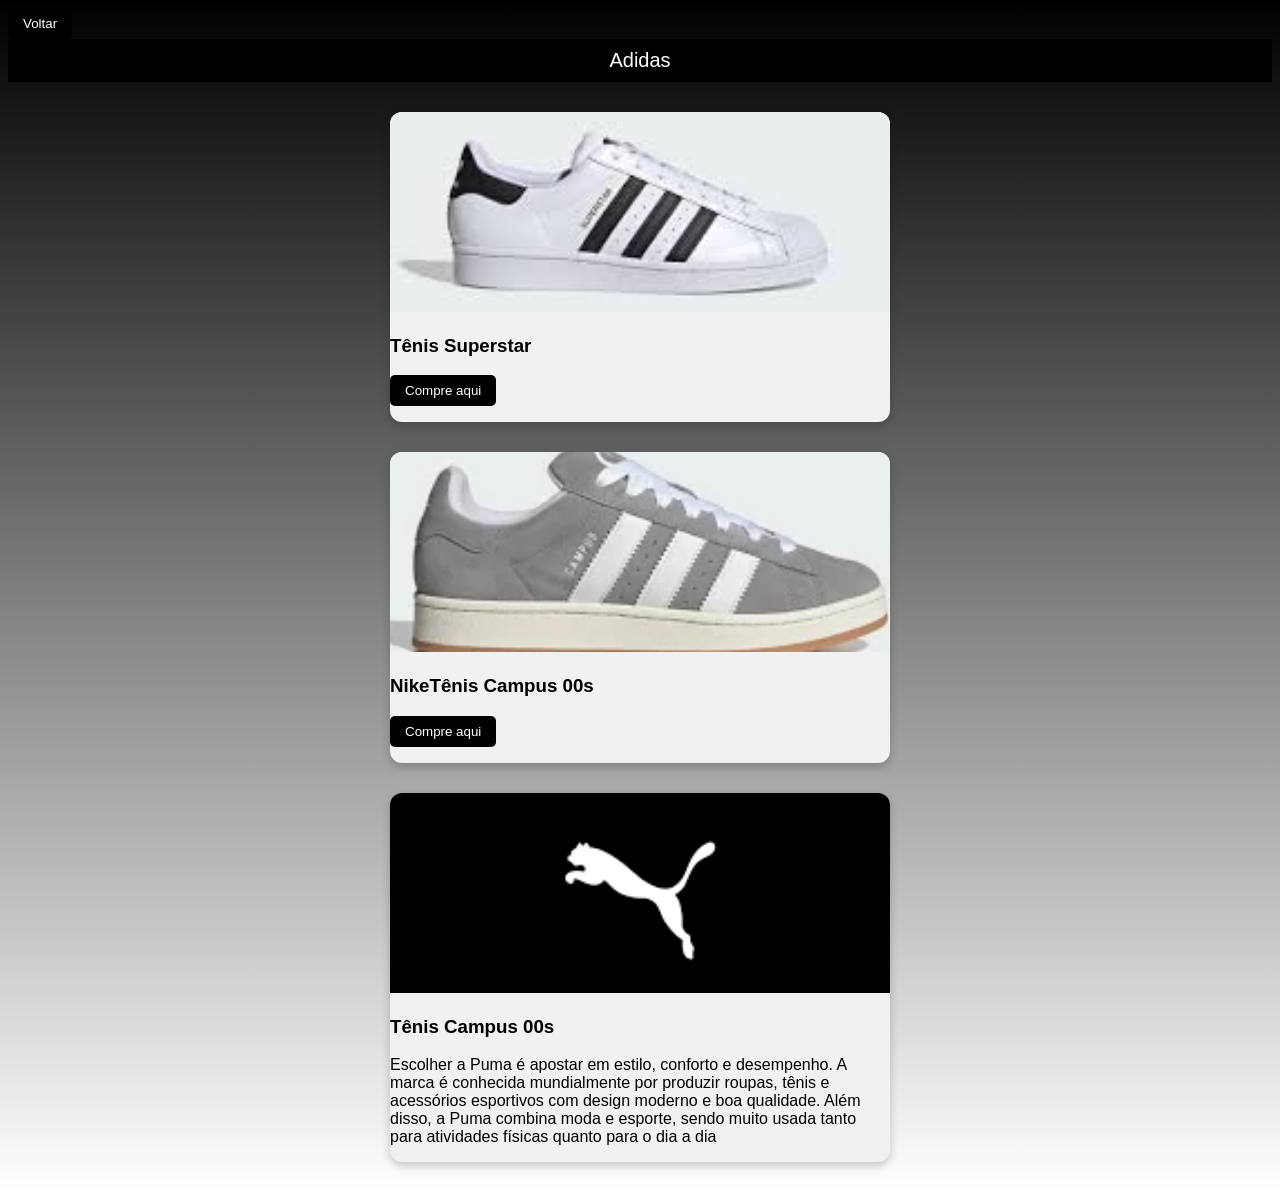
==== adidas.html @ d2b5827c "Add files via upload" ====
<!DOCTYPE html>
<html lang="pt-BR">
<head>
    <meta charset="UTF-8">
    <meta name="viewport" content="width=device-width, initial-scale=1.0">
    <title>Adidas</title>
    <link rel="stylesheet" href="loja.css">
</head>
<body>
    
<a href="loja.html"><button class="botao">Voltar</button></a>
    <header>Adidas</header>
    
 
    <div class="card">
        <img src="IMG/tenis.1.webp" >
     <div class="card-text">
        <h3>Tênis Superstar</h3>
        <a href="https://www.adidas.com.br/tenis-superstar/EG4958.html"><button class="botao">Compre aqui</button></a>
        </p>
     </div>
</div>

</div>
    <div class="card">
        <img src="IMG/tenis.2.webp" >
     <div class="card-text">
        <h3>NikeTênis Campus 00s</h3>
        <a href="https://www.adidas.com.br/tenis-campus-00s/JK3369.html?cm_mmc=AdieSEM_Google_PLA-_-Always_On-_-Shopping-_-JK3369-0006-_-dv:eCom-_-cn:Always_On-_-pc:Originals&cm_mmc1=BR&cm_mmc2=PLA-Multiple-Originals-Other-None-BR-LATAM-eCom-Paid_Search&cm_mmc=AdieSEM_Google_PLA-_-adidas-LAM-BR-Shopping-AllProducts-_-All+Products-_-PRODUCT_GROUP-_-&-_-ds_kid=293946777986-_-&-_-ds_agid=174050197584-_-&-_-dv:eCom&cm_mmc1=BR&cm_mmc2=&adicl_gclid=CjwKCAjwjtTNBhB0EiwAuswYhtNTIWdTWTsnteZEgHpdTSNjYEEvLW893YGCg2GnWS_opyaZpu2lpRoCGGQQAvD_BwE&gclsrc=aw.ds&gad_source=1&gad_campaignid=21686150573&gclid=CjwKCAjwjtTNBhB0EiwAuswYhtNTIWdTWTsnteZEgHpdTSNjYEEvLW893YGCg2GnWS_opyaZpu2lpRoCGGQQAvD_BwE"><button class="botao">Compre aqui</button></a>
        </p>
     </div>
</div>

</div>
    <div class="card">
        <img src="IMG/puma.logo.png" >
     <div class="card-text">
        <h3>Tênis Campus 00s</h3>
        <p>Escolher a Puma é apostar em estilo, conforto e desempenho. A marca é conhecida mundialmente por produzir roupas, tênis e acessórios esportivos com design moderno e boa qualidade. Além disso, a Puma combina moda e esporte, sendo muito usada tanto para atividades físicas quanto para o dia a dia
        </p>
     </div>
</div>



</body>
</html>
---- loja.css ----
header{
    background-color:rgb(0, 0, 0);
    padding: 10px;
    font-size: 20px;
    display: flex;
    align-items: center;
    justify-content:center;
    color: white;
}

body{
  font-family: Arial;
  background: linear-gradient(black, white);
}


.navbar{
  background-color: black;
  padding: 15px;
  text-align: center;
}
.navbar a{
  color: white;
  text-decoration: none;
  margin: 20px;
  font-size: 18px;
}

.card{
  background: #f1f1f1;
  border-radius: 12px;
  overflow: hidden;
  width: 500px;
  margin: 30px auto;
  box-shadow: 0 4px 10px rgba(0,0,0,0.2);
}

.card img{
  width: 100%;
  height: 200px;
  object-fit: cover;
}

.card-texto{
  padding: 10px;
  text-align: center;
}
.botao{
  background-color: rgb(0, 0, 0);
  color: white;         
  padding: 8px 15px;
  border: none;
  border-radius: 5px;
}
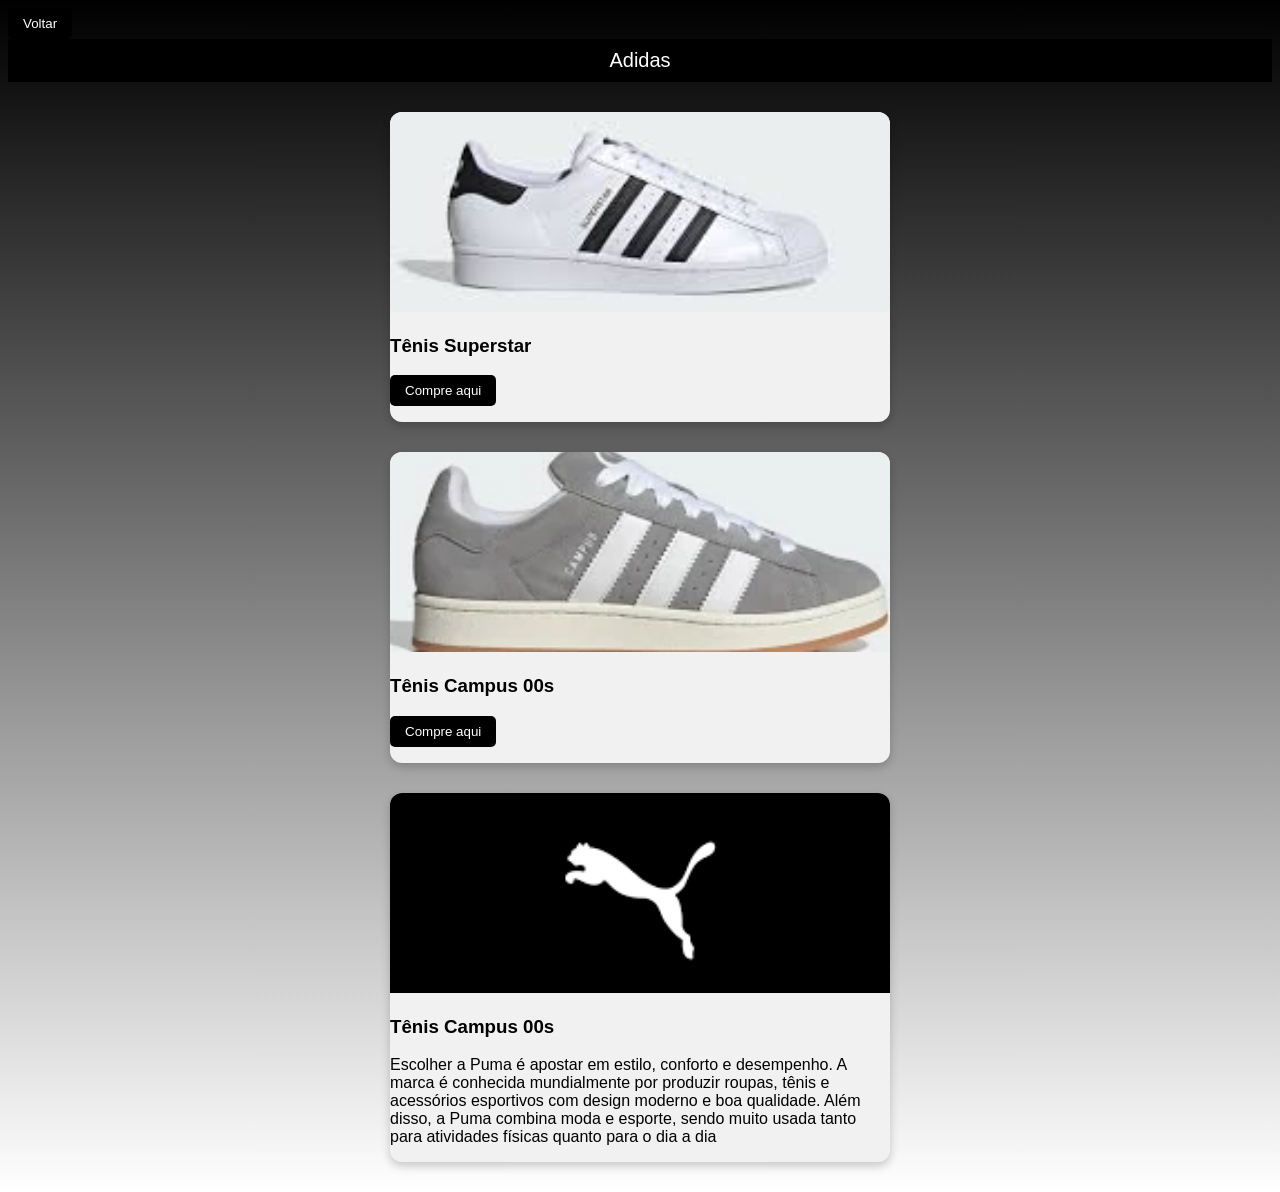
==== commit e4db2b2e: "Add files via upload" ====
--- a/adidas.html
+++ b/adidas.html
@@ -8,7 +8,7 @@
 </head>
 <body>
     
-<a href="loja.html"><button class="botao">Voltar</button></a>
+<a href="index.html"><button class="botao">Voltar</button></a>
     <header>Adidas</header>
     
  
@@ -25,7 +25,7 @@
     <div class="card">
         <img src="IMG/tenis.2.webp" >
      <div class="card-text">
-        <h3>NikeTênis Campus 00s</h3>
+        <h3>Tênis Campus 00s</h3>
         <a href="https://www.adidas.com.br/tenis-campus-00s/JK3369.html?cm_mmc=AdieSEM_Google_PLA-_-Always_On-_-Shopping-_-JK3369-0006-_-dv:eCom-_-cn:Always_On-_-pc:Originals&cm_mmc1=BR&cm_mmc2=PLA-Multiple-Originals-Other-None-BR-LATAM-eCom-Paid_Search&cm_mmc=AdieSEM_Google_PLA-_-adidas-LAM-BR-Shopping-AllProducts-_-All+Products-_-PRODUCT_GROUP-_-&-_-ds_kid=293946777986-_-&-_-ds_agid=174050197584-_-&-_-dv:eCom&cm_mmc1=BR&cm_mmc2=&adicl_gclid=CjwKCAjwjtTNBhB0EiwAuswYhtNTIWdTWTsnteZEgHpdTSNjYEEvLW893YGCg2GnWS_opyaZpu2lpRoCGGQQAvD_BwE&gclsrc=aw.ds&gad_source=1&gad_campaignid=21686150573&gclid=CjwKCAjwjtTNBhB0EiwAuswYhtNTIWdTWTsnteZEgHpdTSNjYEEvLW893YGCg2GnWS_opyaZpu2lpRoCGGQQAvD_BwE"><button class="botao">Compre aqui</button></a>
         </p>
      </div>
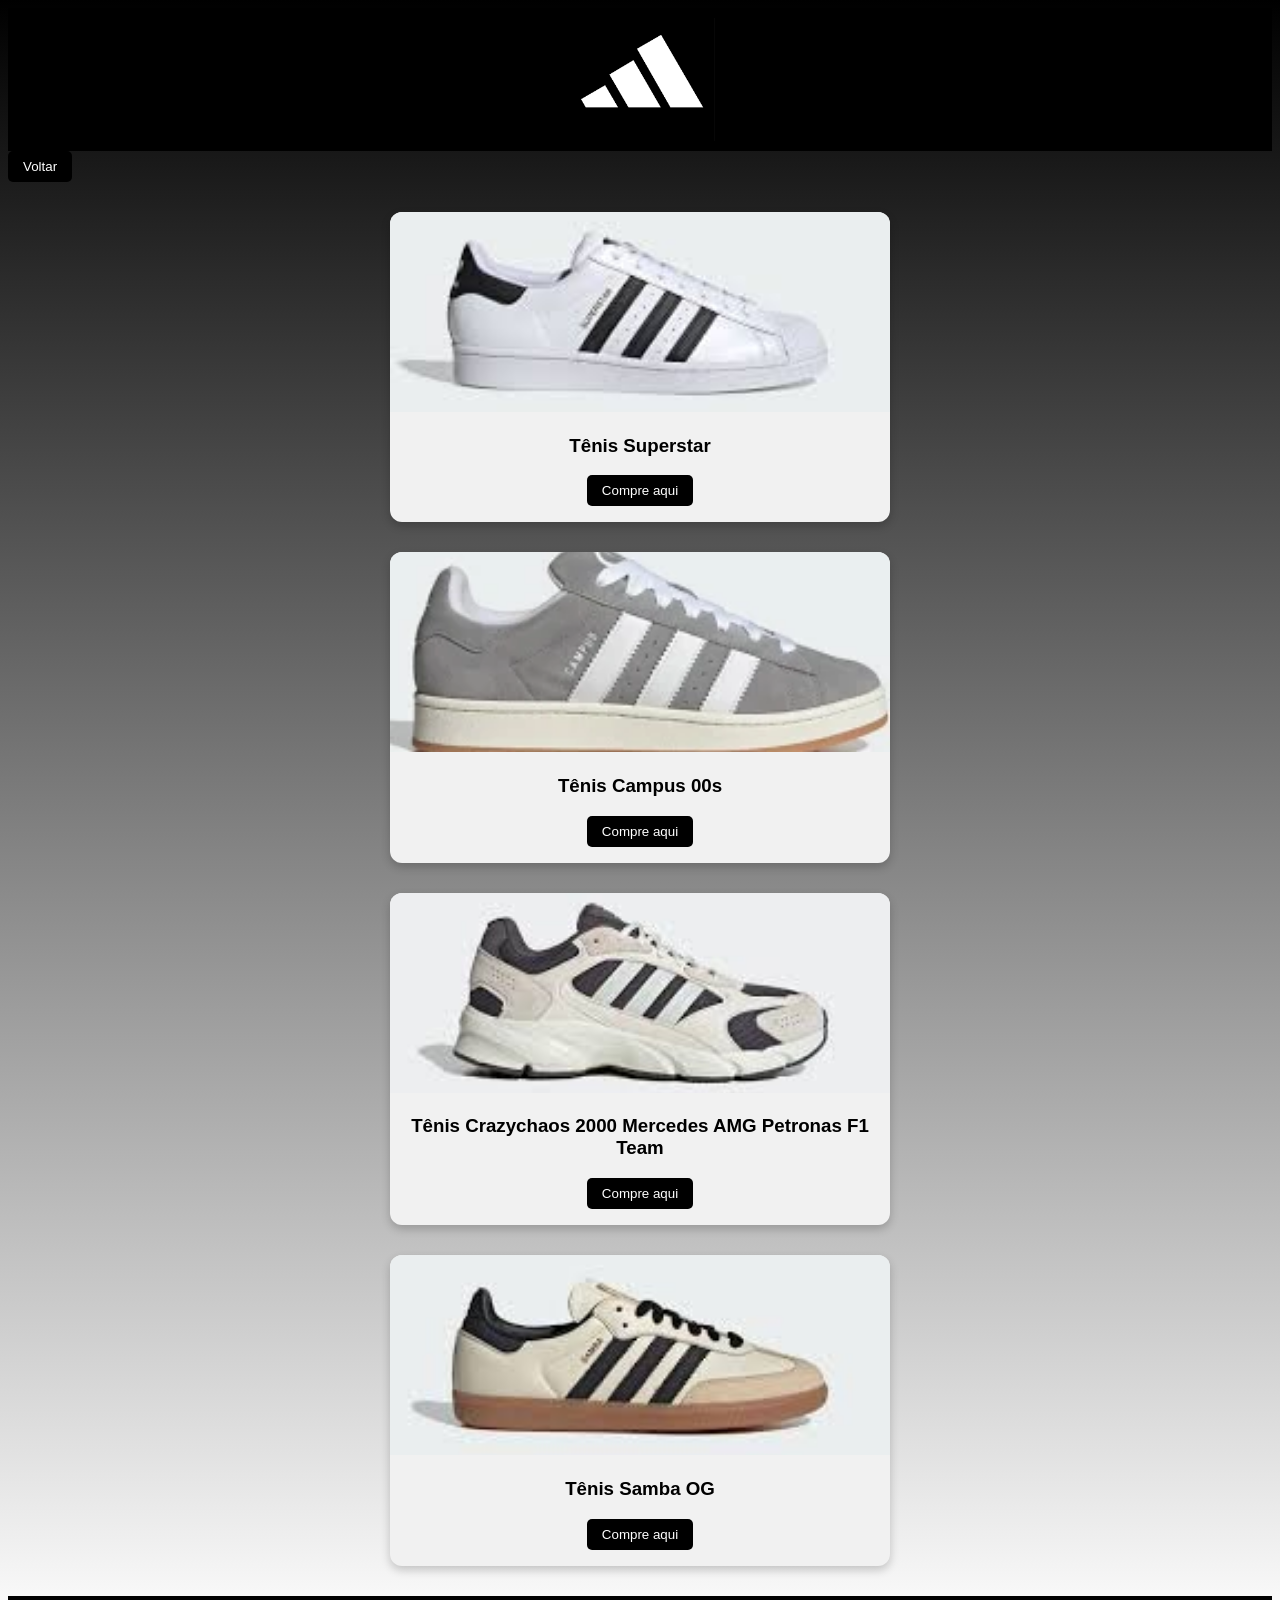
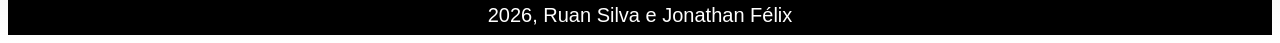
==== commit cea05837: "Add files via upload" ====
--- a/adidas.html
+++ b/adidas.html
@@ -8,9 +8,11 @@
 </head>
 <body>
     
-<a href="index.html"><button class="botao">Voltar</button></a>
-    <header>Adidas</header>
-    
+    <header>
+        <img width="150px" src="IMG/adidas.logo.jpg" alt="">
+    </header>
+    <a href="index.html"><button class="botao">Voltar</button></a>
+
  
     <div class="card">
         <img src="IMG/tenis.1.webp" >
@@ -33,15 +35,34 @@
 
 </div>
     <div class="card">
-        <img src="IMG/puma.logo.png" >
+        <img src="IMG/tenis.3.jpg" >
      <div class="card-text">
-        <h3>Tênis Campus 00s</h3>
-        <p>Escolher a Puma é apostar em estilo, conforto e desempenho. A marca é conhecida mundialmente por produzir roupas, tênis e acessórios esportivos com design moderno e boa qualidade. Além disso, a Puma combina moda e esporte, sendo muito usada tanto para atividades físicas quanto para o dia a dia
-        </p>
+        <h3>Tênis Crazychaos 2000 Mercedes AMG Petronas F1 Team</h3>
+                <a href="https://www.adidas.com.br/tenis-crazychaos-2000-mercedes-amg-petronas-f1-team/KJ1289.html"><button class="botao">Compre aqui</button></a>
+<p>
+
+     </div>
+</div>
+
+</div>
+    <div class="card">
+        <img src="IMG/tenis.4.jpg" >
+     <div class="card-text">
+        <h3>Tênis Samba OG</h3>
+                <a href="https://www.adidas.com.br/tenis-samba-og/JK3368.html?pr=taxonomy_rr&slot=4&rec=mt"><button class="botao">Compre aqui</button></a>
+<p>
+
      </div>
 </div>
 
 
 
+
+<footer>
+ 2026, Ruan Silva e Jonathan Félix
+</footer>
+
+
+
 </body>
 </html>
--- a/loja.css
+++ b/loja.css
@@ -34,7 +34,19 @@
   width: 500px;
   margin: 30px auto;
   box-shadow: 0 4px 10px rgba(0,0,0,0.2);
+  align-items: center;
+  text-align: center;
+  transition: 0.3 ease;
 }
+.card:hover{
+  transform: translateY(-8px);
+}
+
+
+
+
+
+
 
 .card img{
   width: 100%;
@@ -45,6 +57,8 @@
 .card-texto{
   padding: 10px;
   text-align: center;
+  align-items: center;
+  flex-direction: column;
 }
 .botao{
   background-color: rgb(0, 0, 0);
@@ -52,4 +66,16 @@
   padding: 8px 15px;
   border: none;
   border-radius: 5px;
+  text-align: center;
+  align-items: center;
 }
+footer{background-color:black;
+font-size: 20px;
+color:white;
+text-align: center;
+padding: 8px;
+
+}
+.navbar a:hover{
+  border-bottom: 3px solid rgb(255, 255, 255);
+}
